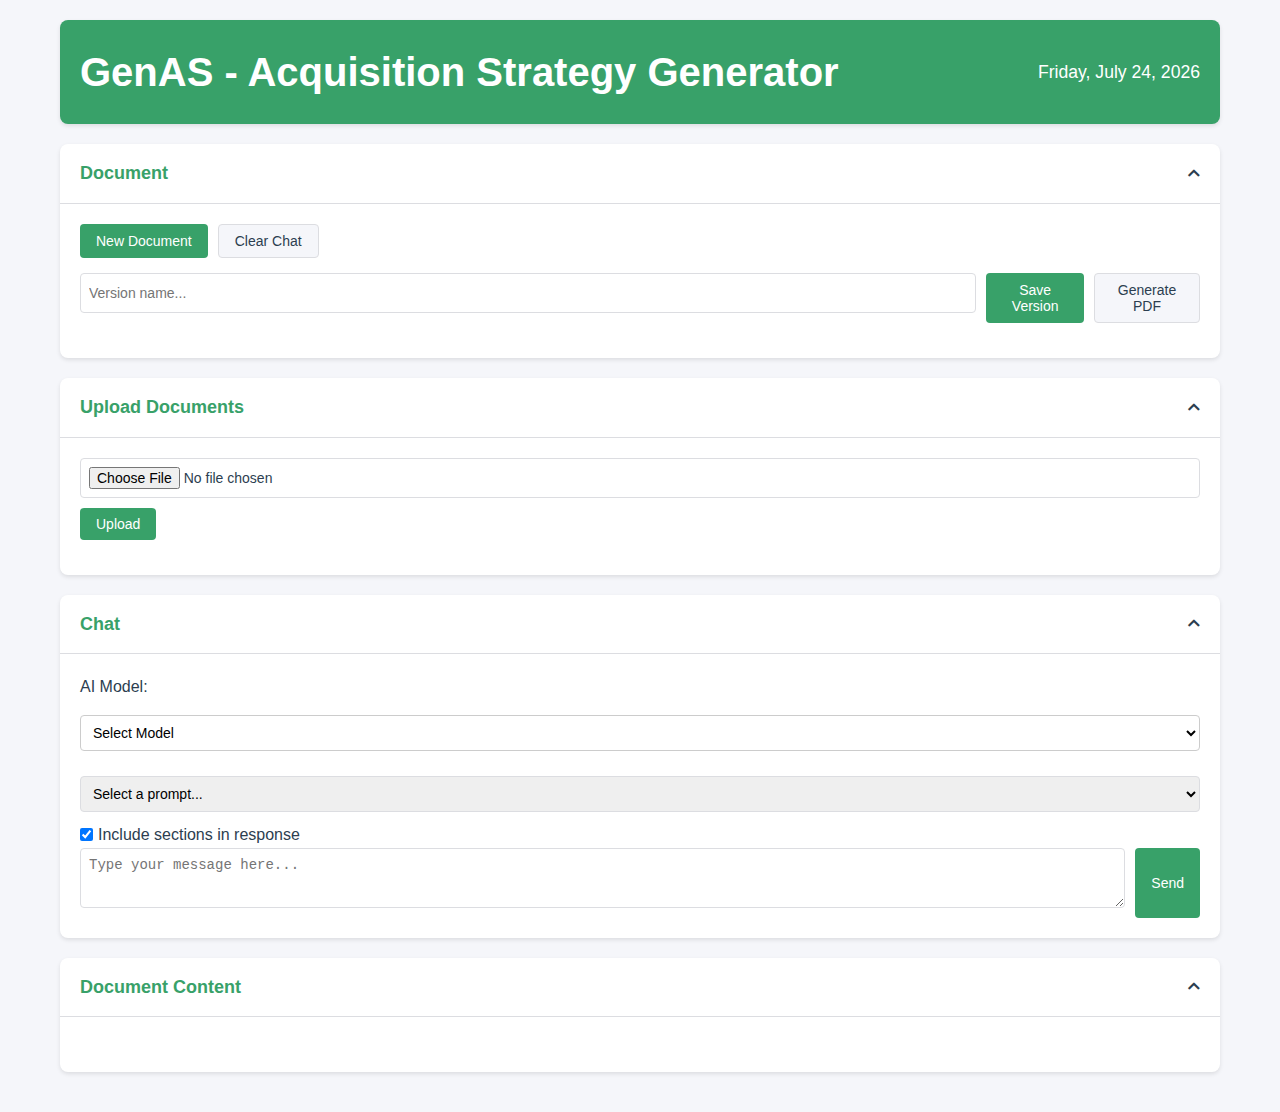
==== static/index.html @ 2e855325 "241205-Backup-failing-on-load-into-section" ====
<!DOCTYPE html>
<html lang="en">
<head>
    <meta charset="UTF-8">
    <meta name="viewport" content="width=device-width, initial-scale=1.0">
    <title>GenAS - Acquisition Strategy Generator</title>
    <link rel="stylesheet" href="css/styles.css">
    <link rel="stylesheet" href="https://cdnjs.cloudflare.com/ajax/libs/font-awesome/5.15.4/css/all.min.css">
</head>
<body>
    <div class="container">
        <header>
            <h1>GenAS - Acquisition Strategy Generator</h1>
            <div class="date-display">
                <span id="currentDate"></span>
            </div>
        </header>

        <div class="main-content">
            <div class="panel" id="documentPanel">
                <div class="panel-header">
                    <h2>Document</h2>
                    <button class="collapse-toggle"><i class="fas fa-chevron-up"></i></button>
                </div>
                <div class="panel-content">
                    <div class="document-controls">
                        <button id="startNewSession" class="primary-button">New Document</button>
                        <button id="clearChat" class="secondary-button">Clear Chat</button>
                    </div>
                    <div class="version-controls">
                        <input type="text" id="versionName" placeholder="Version name...">
                        <button id="saveVersion" class="primary-button">Save Version</button>
                        <button id="generatePDF" class="secondary-button">Generate PDF</button>
                    </div>
                    <div id="versionsList"></div>
                </div>
            </div>

            <div class="panel" id="uploadPanel">
                <div class="panel-header">
                    <h2>Upload Documents</h2>
                    <button class="collapse-toggle"><i class="fas fa-chevron-up"></i></button>
                </div>
                <div class="panel-content">
                    <form id="uploadForm">
                        <input type="file" id="documentUpload" accept=".txt,.doc,.docx,.pdf">
                        <button type="submit" class="primary-button">Upload</button>
                    </form>
                    <div id="fileList"></div>
                </div>
            </div>

            <div class="panel" id="chatPanel">
                <div class="panel-header">
                    <h2>Chat</h2>
                    <button class="collapse-toggle"><i class="fas fa-chevron-up"></i></button>
                </div>
                <div class="panel-content">
                    <div class="chat-controls">
                        <div class="model-selector">
                            <label for="modelSelect">AI Model:</label>
                            <select id="modelSelect" class="form-select">
                                <option value="" disabled selected>Select Model</option>
                                <option value="text-davinci-003">Text Davinci 003</option>
                                <option value="text-curie-001">Text Curie 001</option>
                                <option value="text-babbage-001">Text Babbage 001</option>
                                <option value="text-ada-001">Text Ada 001</option>
                            </select>
                        </div>
                        <select id="prompt-select">
                            <option value="">Select a prompt...</option>
                        </select>
                        <div class="checkbox-wrapper">
                            <input type="checkbox" id="include-sections" checked>
                            <label for="include-sections">Include sections in response</label>
                        </div>
                    </div>
                    <div id="chat-messages"></div>
                    <div class="chat-input-container">
                        <textarea id="chat-input" placeholder="Type your message here..."></textarea>
                        <button id="send-message" class="primary-button">Send</button>
                    </div>
                </div>
            </div>

            <div class="panel" id="documentContentPanel">
                <div class="panel-header">
                    <h2>Document Content</h2>
                    <button class="collapse-toggle"><i class="fas fa-chevron-up"></i></button>
                </div>
                <div class="panel-content">
                    <div id="documentContent"></div>
                </div>
            </div>
        </div>
    </div>

    <div id="notification" class="notification"></div>

    <!-- Load dependencies first -->
    <script src="js/llm-interface.js"></script>
    
    <!-- Load main app last -->
    <script src="js/main.js"></script>
</body>
</html>
---- static/css/styles.css ----
:root {
    --primary-color: #38A169;  /* Changed to green */
    --secondary-color: #38A169;  /* Changed to green */
    --background-color: #f5f6fa;
    --text-color: #2c3e50;
    --border-color: #dcdde1;
    --panel-background: #ffffff;
    --success-color: #27ae60;
    --error-color: #e74c3c;
    --hover-color: #2980b9;
}

* {
    box-sizing: border-box;
    margin: 0;
    padding: 0;
}

body {
    font-family: 'Segoe UI', Tahoma, Geneva, Verdana, sans-serif;
    background-color: var(--background-color);
    color: var(--text-color);
    line-height: 1.6;
}

.container {
    max-width: 1200px;
    margin: 0 auto;
    padding: 20px;
}

header {
    display: flex;
    justify-content: space-between;
    align-items: center;
    margin-bottom: 20px;
    padding: 20px;
    background-color: var(--primary-color) !important;  /* Added !important */
    border-radius: 8px;
    box-shadow: 0 2px 4px rgba(0, 0, 0, 0.1);
}

h1 {
    font-size: 2.5rem !important;
    color: white !important;
    font-weight: 600;
}

.date-display {
    font-size: 1.1rem;
    color: white !important;
}

.panel {
    background-color: var(--panel-background);
    border-radius: 8px;
    box-shadow: 0 2px 4px rgba(0, 0, 0, 0.1);
    margin-bottom: 20px;
}

.panel-header {
    display: flex;
    justify-content: space-between;
    align-items: center;
    padding: 15px 20px;
    border-bottom: 1px solid var(--border-color);
}

.panel-header h2 {
    font-size: 18px;
    color: var(--primary-color);
}

.collapse-toggle {
    background: none;
    border: none;
    cursor: pointer;
    color: var(--text-color);
}

.panel-content {
    padding: 20px;
}

.document-controls,
.version-controls {
    display: flex;
    gap: 10px;
    margin-bottom: 15px;
}

.primary-button,
.secondary-button {
    padding: 8px 16px;
    border: none;
    border-radius: 4px;
    cursor: pointer;
    font-size: 14px;
    transition: background-color 0.3s;
}

.primary-button {
    background-color: var(--secondary-color);
    color: white;
}

.secondary-button {
    background-color: var(--background-color);
    color: var(--text-color);
    border: 1px solid var(--border-color);
}

.primary-button:hover {
    background-color: var(--hover-color);
}

.secondary-button:hover {
    background-color: var(--border-color);
}

input[type="text"],
input[type="file"],
select,
textarea {
    width: 100%;
    padding: 8px;
    border: 1px solid var(--border-color);
    border-radius: 4px;
    margin-bottom: 10px;
    font-size: 14px;
}

.chat-messages {
    height: 400px;
    overflow-y: auto;
    border: 1px solid var(--border-color);
    border-radius: 4px;
    padding: 10px;
    margin-bottom: 10px;
}

.chat-input-container {
    display: flex;
    gap: 10px;
}

.chat-input-container textarea {
    flex-grow: 1;
    resize: vertical;
    min-height: 60px;
}

.chat-message {
    margin-bottom: 15px;
    padding: 10px;
    border-radius: 4px;
}

.user-message {
    background-color: var(--background-color);
    margin-left: 20%;
}

.assistant-message {
    background-color: var(--panel-background);
    margin-right: 20%;
    border: 1px solid var(--border-color);
}

.loading-message {
    opacity: 0.7;
}

.notification {
    position: fixed;
    top: 20px;
    right: 20px;
    padding: 15px;
    border-radius: 4px;
    color: white;
    display: none;
    z-index: 1000;
}

.notification.success {
    background-color: var(--success-color);
}

.notification.error {
    background-color: var(--error-color);
}

.checkbox-wrapper {
    display: flex;
    align-items: center;
    gap: 5px;
}

#versionsList {
    margin-top: 15px;
}

.version-item {
    display: flex;
    justify-content: space-between;
    align-items: center;
    padding: 8px;
    border: 1px solid var(--border-color);
    border-radius: 4px;
    margin-bottom: 5px;
}

.version-item button {
    padding: 4px 8px;
    margin-left: 5px;
}

#fileList {
    margin-top: 15px;
}

.file-item {
    display: flex;
    justify-content: space-between;
    align-items: center;
    padding: 8px;
    border: 1px solid var(--border-color);
    border-radius: 4px;
    margin-bottom: 5px;
}

.file-item button {
    padding: 4px 8px;
    margin-left: 5px;
}

#documentContent {
    margin-top: 15px;
}

.section {
    margin-bottom: 20px;
}

.section-header {
    font-weight: bold;
    margin-bottom: 10px;
}

.section-content {
    padding: 10px;
    border: 1px solid var(--border-color);
    border-radius: 4px;
}

.model-selector {
    display: flex;
    gap: 10px;
    margin-bottom: 15px;
}

.model-selector select {
    flex: 1;
    padding: 8px;
    border: 1px solid #ccc;
    border-radius: 4px;
    background-color: white;
}

.model-selector select:focus {
    outline: none;
    border-color: #007bff;
    box-shadow: 0 0 0 2px rgba(0,123,255,.25);
}

/* Settings Panel Styles */
#settingsPanel .settings-section {
    padding: 15px;
    border-bottom: 1px solid #e0e0e0;
}

#settingsPanel .settings-section:last-child {
    border-bottom: none;
}

#settingsPanel h3 {
    margin-bottom: 15px;
    color: #333;
    font-size: 1.1em;
}

.model-selector {
    display: flex;
    flex-direction: column;
    gap: 15px;
}

.select-group {
    display: flex;
    flex-direction: column;
    gap: 5px;
}

.select-group label {
    font-size: 0.9em;
    color: #666;
}

.select-group select {
    padding: 8px;
    border: 1px solid #ddd;
    border-radius: 4px;
    background-color: white;
    width: 100%;
}

@media (max-width: 768px) {
    .container {
        padding: 10px;
    }

    .document-controls,
    .version-controls {
        flex-direction: column;
    }

    .chat-input-container {
        flex-direction: column;
    }

    .user-message,
    .assistant-message {
        margin-left: 0;
        margin-right: 0;
    }
}
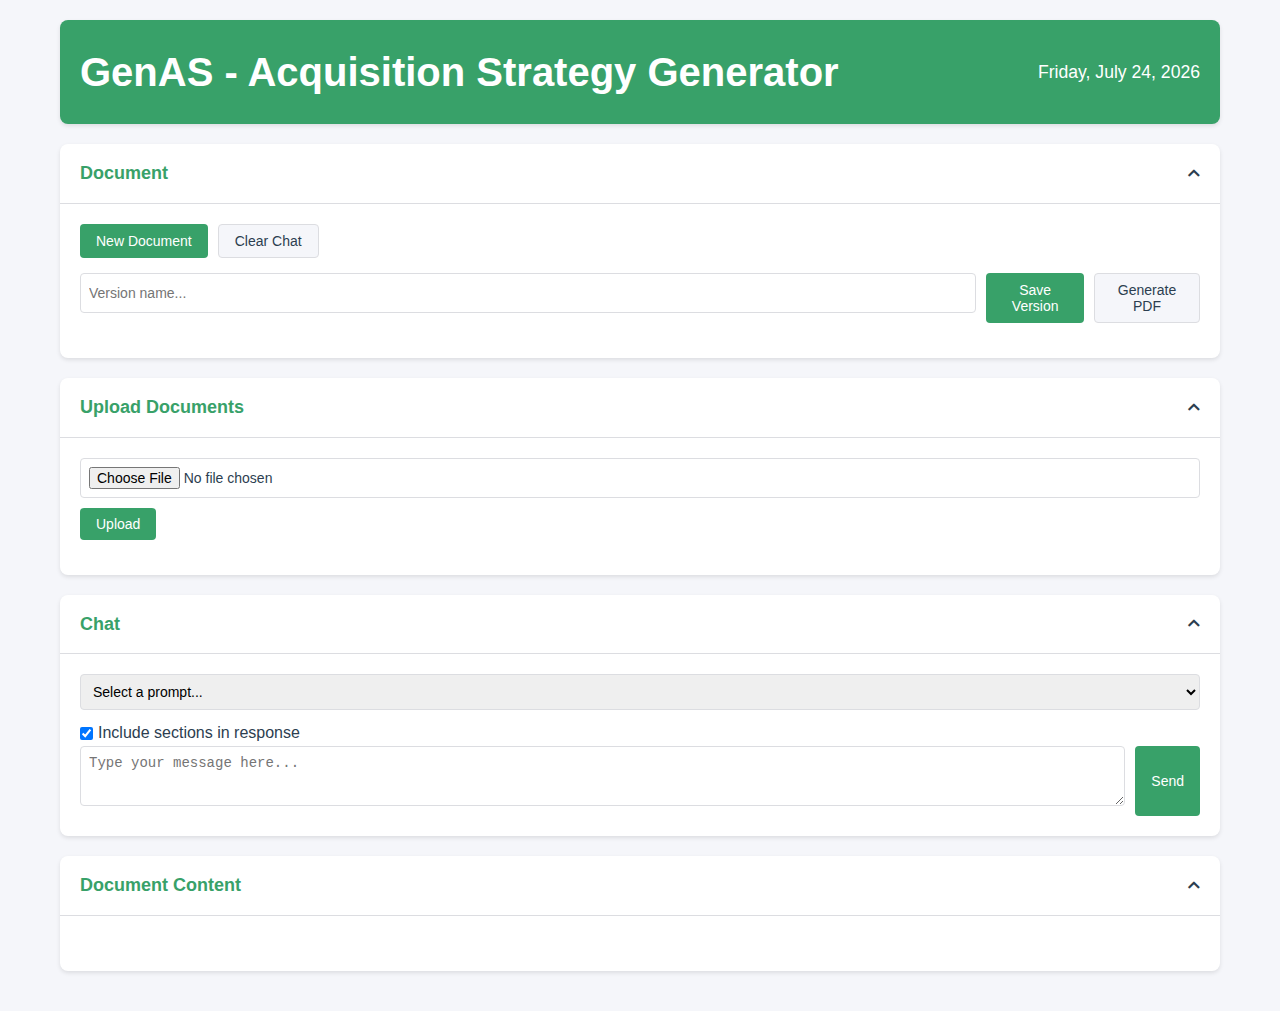
==== commit be4d3d03: "241205-1128-Working-using-only-claude" ====
--- a/static/index.html
+++ b/static/index.html
@@ -57,16 +57,6 @@
                 </div>
                 <div class="panel-content">
                     <div class="chat-controls">
-                        <div class="model-selector">
-                            <label for="modelSelect">AI Model:</label>
-                            <select id="modelSelect" class="form-select">
-                                <option value="" disabled selected>Select Model</option>
-                                <option value="text-davinci-003">Text Davinci 003</option>
-                                <option value="text-curie-001">Text Curie 001</option>
-                                <option value="text-babbage-001">Text Babbage 001</option>
-                                <option value="text-ada-001">Text Ada 001</option>
-                            </select>
-                        </div>
                         <select id="prompt-select">
                             <option value="">Select a prompt...</option>
                         </select>
@@ -97,10 +87,6 @@
 
     <div id="notification" class="notification"></div>
 
-    <!-- Load dependencies first -->
-    <script src="js/llm-interface.js"></script>
-    
-    <!-- Load main app last -->
     <script src="js/main.js"></script>
 </body>
-</html>+</html>
--- a/static/css/styles.css
+++ b/static/css/styles.css
@@ -253,67 +253,6 @@
     border-radius: 4px;
 }
 
-.model-selector {
-    display: flex;
-    gap: 10px;
-    margin-bottom: 15px;
-}
-
-.model-selector select {
-    flex: 1;
-    padding: 8px;
-    border: 1px solid #ccc;
-    border-radius: 4px;
-    background-color: white;
-}
-
-.model-selector select:focus {
-    outline: none;
-    border-color: #007bff;
-    box-shadow: 0 0 0 2px rgba(0,123,255,.25);
-}
-
-/* Settings Panel Styles */
-#settingsPanel .settings-section {
-    padding: 15px;
-    border-bottom: 1px solid #e0e0e0;
-}
-
-#settingsPanel .settings-section:last-child {
-    border-bottom: none;
-}
-
-#settingsPanel h3 {
-    margin-bottom: 15px;
-    color: #333;
-    font-size: 1.1em;
-}
-
-.model-selector {
-    display: flex;
-    flex-direction: column;
-    gap: 15px;
-}
-
-.select-group {
-    display: flex;
-    flex-direction: column;
-    gap: 5px;
-}
-
-.select-group label {
-    font-size: 0.9em;
-    color: #666;
-}
-
-.select-group select {
-    padding: 8px;
-    border: 1px solid #ddd;
-    border-radius: 4px;
-    background-color: white;
-    width: 100%;
-}
-
 @media (max-width: 768px) {
     .container {
         padding: 10px;
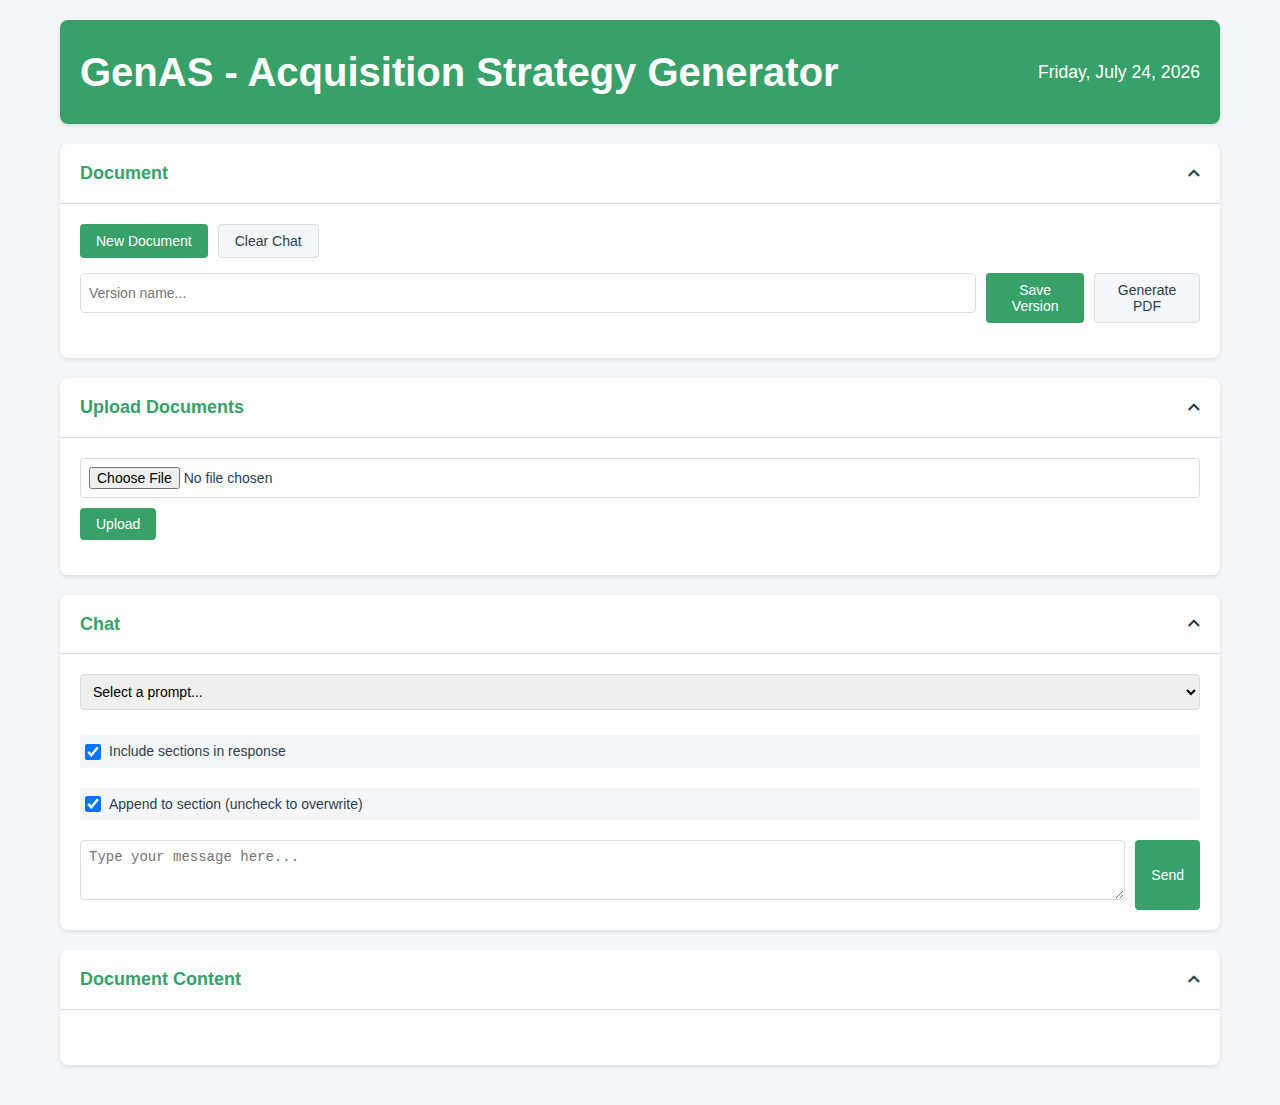
==== commit 9e8d3701: "Added append/overwrite checkbox to message actions and fixed automatic loading" ====
--- a/static/index.html
+++ b/static/index.html
@@ -64,6 +64,10 @@
                             <input type="checkbox" id="include-sections" checked>
                             <label for="include-sections">Include sections in response</label>
                         </div>
+                        <div class="checkbox-wrapper">
+                            <input type="checkbox" id="append-mode" checked>
+                            <label for="append-mode">Append to section (uncheck to overwrite)</label>
+                        </div>
                     </div>
                     <div id="chat-messages"></div>
                     <div class="chat-input-container">
--- a/static/css/styles.css
+++ b/static/css/styles.css
@@ -171,6 +171,72 @@
     opacity: 0.7;
 }
 
+.chat-controls {
+    display: flex;
+    flex-direction: column;
+    gap: 10px;
+    margin-bottom: 15px;
+}
+
+.checkbox-wrapper {
+    display: flex;
+    align-items: center;
+    gap: 8px;
+    margin: 5px 0;
+    padding: 5px;
+    background-color: var(--background-color);
+    border-radius: 4px;
+}
+
+.checkbox-wrapper input[type="checkbox"] {
+    width: 16px;
+    height: 16px;
+    margin: 0;
+    cursor: pointer;
+}
+
+.checkbox-wrapper label {
+    font-size: 14px;
+    cursor: pointer;
+    user-select: none;
+}
+
+.message-actions {
+    display: flex;
+    flex-direction: column;
+    gap: 8px;
+}
+
+.message-actions .btn-group {
+    display: flex;
+    justify-content: flex-end;
+}
+
+.message-actions .checkbox-wrapper {
+    display: flex;
+    align-items: center;
+    justify-content: flex-end;
+    gap: 8px;
+    padding: 4px 8px;
+    background-color: var(--background-color);
+    border-radius: 4px;
+    margin-top: 8px;
+}
+
+.message-actions .checkbox-wrapper input[type="checkbox"] {
+    width: 16px;
+    height: 16px;
+    margin: 0;
+    cursor: pointer;
+}
+
+.message-actions .checkbox-wrapper label {
+    font-size: 14px;
+    color: var(--text-color);
+    cursor: pointer;
+    user-select: none;
+}
+
 .notification {
     position: fixed;
     top: 20px;
@@ -190,12 +256,6 @@
     background-color: var(--error-color);
 }
 
-.checkbox-wrapper {
-    display: flex;
-    align-items: center;
-    gap: 5px;
-}
-
 #versionsList {
     margin-top: 15px;
 }
